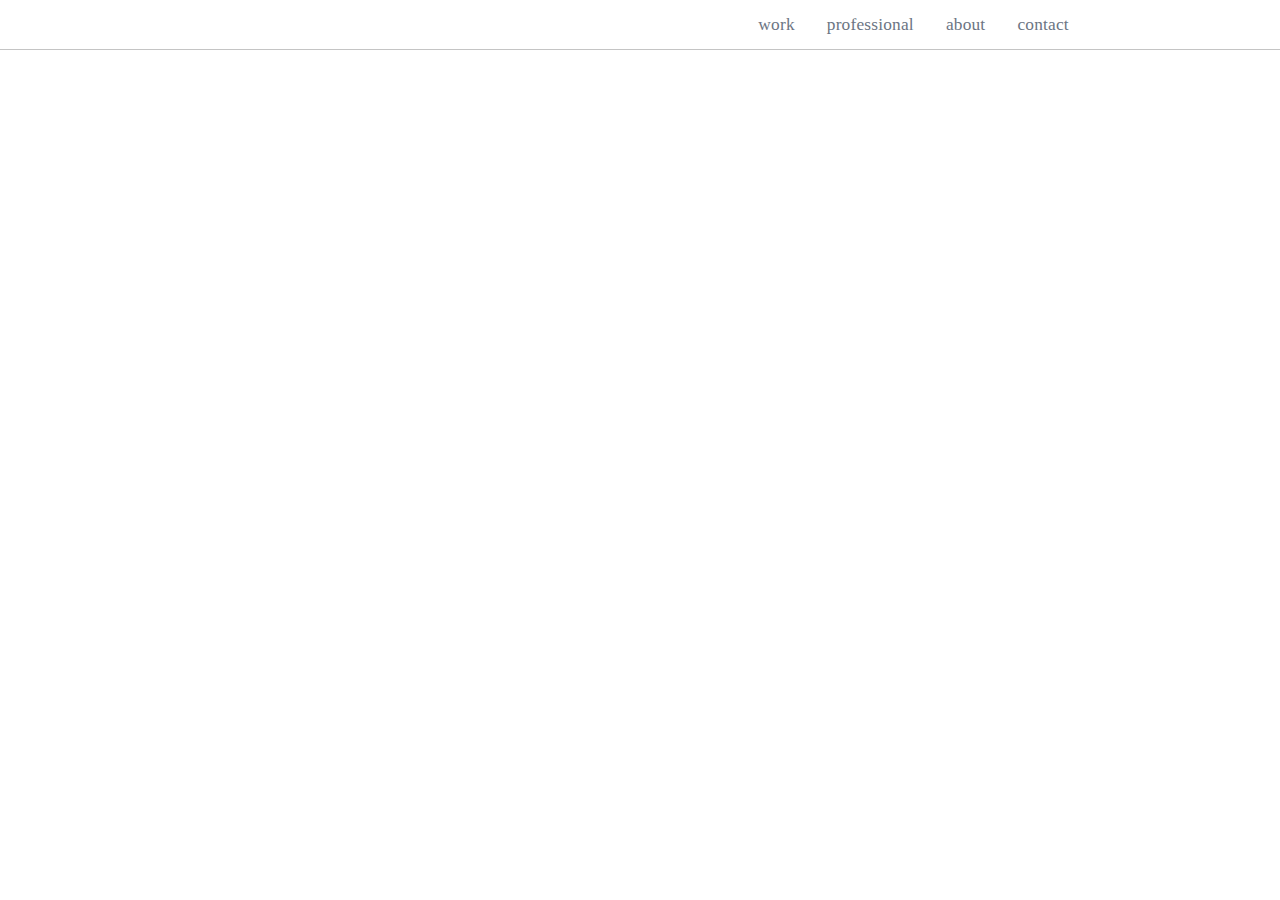
==== public/index.html @ 07b1e278 "SavE" ====
<!DOCTYPE html>
<html lang="en">
<head>

  <!--meta-->
  <meta charset="UTF-8">
  <meta name="viewport" content="width=device-width, initial-scale=1.0">
  <meta http-equiv="X-UA-Compatible" content="ie=edge">

  <!--FAVICON-->

  <!--Style-->
  <link rel="stylesheet" type="text/css" href="../assets/css/reset.css">
  <link rel="stylesheet" type="text/css" href="../assets/css/nav/style.css">
  <link rel="stylesheet" type="text/css" href="../assets/css/nav/media.css">
  <link rel="stylesheet" type="text/css" href="../assets/css/home/style.css">
  <link rel="stylesheet" type="text/css" href="../assets/css/home/media.css">
  <link rel="stylesheet" type="text/css" href="../assets/css/foot/style.css">
  <link rel="stylesheet" type="text/css" href="../assets/css/foot/media.css">

  <!-- Javascript -->
  <script type="text/JavaScript" src="../assets/js/home/javascript.js"></script>

  <!--fonts-->


  <title>Kevin Towner Home</title>

</head>
<body>
  <nav>
    <div class="navigation-section" id="navigation-left">
      <a style="margin-bottom:0;" href= "index.html"><img id="logo" src="assets/images/branding/gundam-logo.svg" alt=""></a>
      <!-- <span class="barcode">KEVIN</span> -->
    </div>
    <div class="navigation-section" id="navigation-right">
      <label for="toggle">☰</label>
      <input type="checkbox" id="toggle">
      <ul id="menu">
        <li><a id="anchor-work" href= "public/work.html">work</a></li>
        <li><a id="anchor-resume" href= "public/resume.html">professional</a></li>
        <li><a id="anchor-about" href = "public/about.html">about</a></li>
        <li><a id="anchor-contact" href= "public/contact.html">contact</a></li>
      </ul>
    </div>
  </nav>
  <footer>
    <div>
      <span class = "copyright">&copy; Kevin Towner 2022</span>
      <ul>
        <li>
          <a target="_blank" href="https://jigsaw.w3.org/css-validator/validator?uri=https://kevin-towner.github.io/website_2022/">
            <img style="border:0;width:54px;height:32px" src="assets/images/misc/validate-css.png" alt="Valid CSS!">
          </a>
        </li>
        <li>
          <a target="_blank" href="https://validator.w3.org/nu/?doc=https://kevin-towner.github.io/website_2022/">
          <img src="assets/images/misc/validate-html.png" alt="Valid HTML 5" style="border:0;width:54px;height:32px">
          </a>
        </li>
      </ul>
    </div>
  </footer>
</body>
</html>
---- assets/css/nav/style.css ----
nav {
  display: flex;
  flex-direction: row;
  justify-content: space-between;
  padding: 16px 0 16px 0;
  background-color: #FFF;
  width: 100%;
  border-bottom: 1px solid #c4c4c4;
  top: 0;
  position: fixed;
  z-index: 1;
  align-items: center;
}
nav #navigation-left {
  align-items: center;
}
nav #navigation-left a #logo {
  height: 42px;
  margin-left: 16.5vw;
}
nav #navigation-right {
  align-items: center;
}
nav #navigation-right label {
  margin: auto;
  text-align: center;
  display: none;
}
nav #navigation-right #toggle {
  display: none;
}
nav #navigation-right #menu {
  display: inline-flex;
  margin: 0;
  margin-right: 16.5vw;
  list-style-type: none;
}
nav #navigation-right #menu a {
  font-size: 13pt;
  color: #6C7583;
  font-weight: 400;
  letter-spacing: 0.2px;
  text-decoration: none;
  transition: 0.5s;
}
nav #navigation-right #menu a:hover {
  color: #0047FF;
}
nav #navigation-right #menu li:nth-child(1) {
  margin-right: 32px;
  justify-content: space-between;
}
nav #navigation-right #menu li:nth-child(2) {
  margin-right: 32px;
}
nav #navigation-right #menu li:nth-child(3) {
  margin-right: 32px;
}
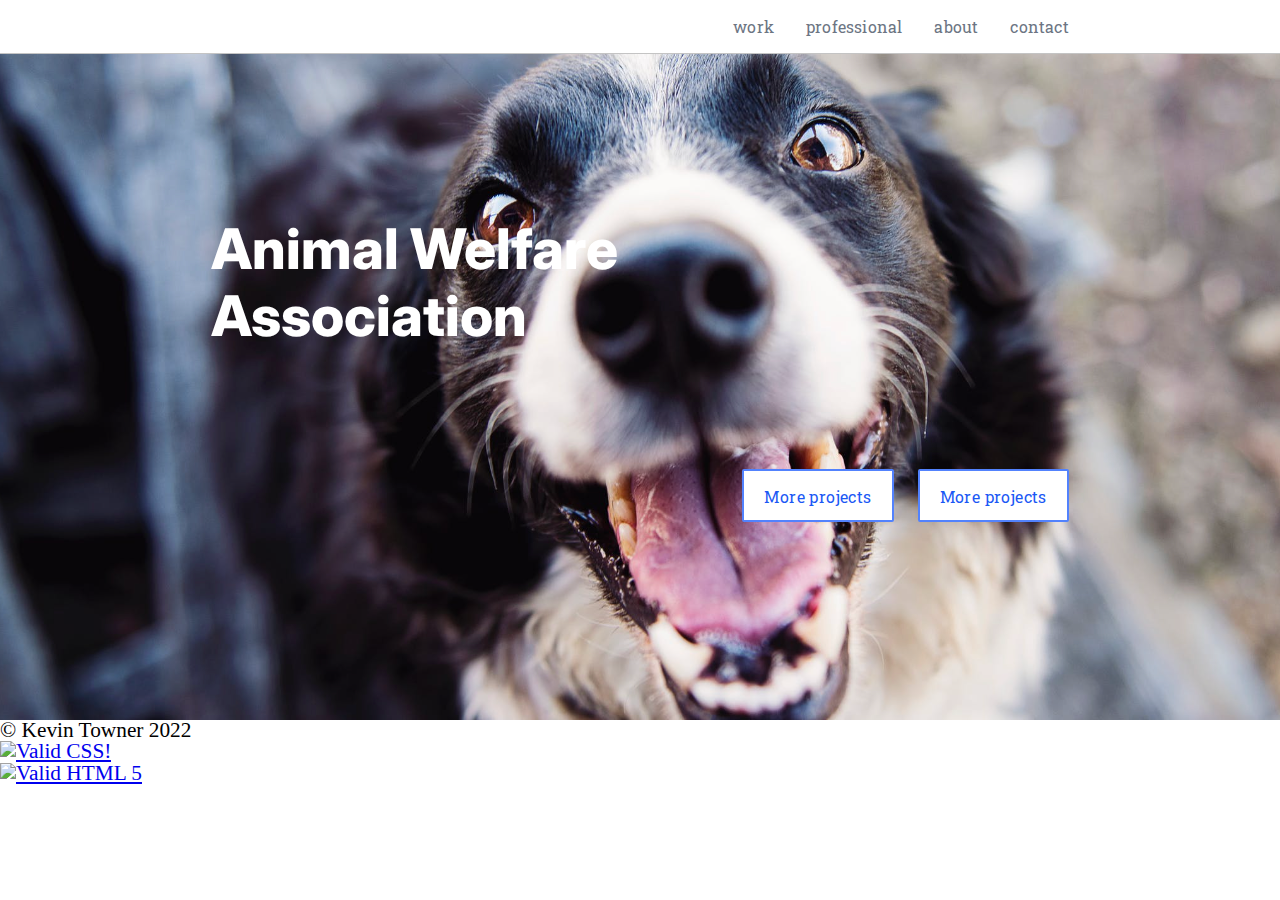
==== commit 534c7e9b: "Save" ====
--- a/public/index.html
+++ b/public/index.html
@@ -22,9 +22,11 @@
   <script type="text/JavaScript" src="../assets/js/home/javascript.js"></script>
 
   <!--fonts-->
+  <link rel="preconnect" href="https://fonts.googleapis.com">
+  <link rel="preconnect" href="https://fonts.gstatic.com" crossorigin>
+  <link href="https://fonts.googleapis.com/css2?family=Inter:wght@400;700;800;900&family=Roboto+Slab:wght@200;300;400;500;600;700&display=swap" rel="stylesheet">
 
-
-  <title>Kevin Towner Home</title>
+  <title>Home</title>
 
 </head>
 <body>
@@ -44,6 +46,33 @@
       </ul>
     </div>
   </nav>
+  <div id="row-banner" class="container-section-100">
+    <div class="container-inner-67">
+      <div class="container-columns-50_50">
+        <div>
+          <h1>Animal Welfare Association</h1>
+        </div>
+        <div>
+          <ul>
+            <li>
+              <form class="button-primary" rel="link to resume" target="_blank" action="public/work.html">
+                <button id="button-1" class="button-CTA">
+                  <span>More projects</span>
+                </button>
+              </form>
+            </li>
+            <li>
+              <form class="button-primary" rel="link to resume" target="_blank" action="public/work.html">
+                <button id="button-1" class="button-CTA">
+                  <span>More projects</span>
+                </button>
+              </form>
+            </li>
+          </ul>
+        </div>
+      </div>
+    </div>
+  </div>
   <footer>
     <div>
       <span class = "copyright">&copy; Kevin Towner 2022</span>
--- a/assets/css/nav/style.css
+++ b/assets/css/nav/style.css
@@ -36,9 +36,10 @@
   list-style-type: none;
 }
 nav #navigation-right #menu a {
-  font-size: 13pt;
+  font-size: 12pt;
   color: #6C7583;
   font-weight: 400;
+  font-family: 'Roboto Slab', serif;
   letter-spacing: 0.2px;
   text-decoration: none;
   transition: 0.5s;
--- a/assets/css/home/style.css
+++ b/assets/css/home/style.css
@@ -0,0 +1,256 @@
+@box-shadow-misc : rgba(0, 0, 0, 0.16) 0px 10px 36px 0px, rgba(0, 0, 0, 0.06) 0px 0px 0-secondary
+
+
+.container-section-100 {
+  margin: 0 auto;
+  background: #FCFCFC;
+  z-index: 0;
+  min-height: 100%;
+}
+.container-inner-67 {
+  display: flex;
+  flex-direction: column;
+  padding: 24vh 0 24vh 0;
+  width: 67%;
+  margin: auto;
+  animation: fadeInAnimation ease 1.3s;
+  animation-iteration-count: 1;
+  animation-fill-mode: forwards;
+}
+.container-columns-67_33 {
+  display: grid;
+  grid-template-columns: 2fr 1fr;
+}
+.container-columns-50_50 {
+  display: grid;
+  grid-template-columns: 1fr 1fr;
+}
+.font-heading_text-h1 {
+  font-family: 'Inter', sans-serif;
+  font-weight: 800;
+  font-size: 42pt;
+  color: #6C7583;
+  margin: 0 0 36px;
+}
+.font-heading_text-h2 {
+  font-family: 'Roboto Slab', serif;
+  font-weight: 400;
+  font-size: 30pt;
+  text-align: left;
+  color: #6C7583;
+  border-bottom: 1px solid #a9a9a9;
+  line-height: 0.1em;
+  margin: 0 0 2em 0;
+}
+.font-heading_text-h2 span {
+  background: #FCFCFC;
+  padding: 0 0.5em 0 0px;
+}
+.font-heading_text-h3 {
+  font-family: 'Roboto Slab', serif;
+  font-weight: 300;
+  font-size: 26pt;
+  margin: 0 0 18px 0;
+  text-align: left;
+  line-height: 140%;
+  color: #6C7583;
+}
+.font-heading_text-h4 {
+  font-family: 'Roboto Slab', serif;
+  font-weight: 400;
+  font-size: 20pt;
+  letter-spacing: 0.3px;
+  margin: 0 0 12px 0;
+  text-align: left;
+  line-height: 140%;
+  color: #6C7583;
+}
+.font-heading_text-h5 {
+  font-family: 'Roboto Slab', serif;
+  font-weight: 400;
+  font-size: 16.5pt;
+  letter-spacing: 0.3px;
+  margin: 0 0 12px 0;
+  text-align: left;
+  line-height: 140%;
+  color: #6C7583;
+}
+.font-body_text-p {
+  font-family: 'Roboto Slab', serif;
+  margin: 0;
+  font-size: 13pt;
+  line-height: 160%;
+  font-weight: 300;
+  color: #25282F;
+  margin: 0 0 16px 0;
+}
+.font-hyperlink_text {
+  font-family: 'Roboto Slab', serif;
+  margin: 0;
+  font-size: 13pt;
+  line-height: 160%;
+  color: #25282F;
+  margin: 0 0 16px 0;
+  text-decoration: none;
+  font-weight: 300;
+  font-size: 12.5pt;
+}
+.font-hyperlink_text:hover {
+  text-decoration: underline;
+  color: #2E69FF;
+}
+.font-hyperlink_in-text {
+  font-family: 'Roboto Slab', serif;
+  margin: 0;
+  font-size: 13pt;
+  line-height: 160%;
+  color: #25282F;
+  margin: 0 0 16px 0;
+  color: #2E69FF;
+  text-decoration: none;
+  font-weight: 300;
+  font-size: 14pt;
+}
+.font-hyperlink_in-text:hover {
+  text-decoration: underline;
+  color: #2E69FF;
+}
+.font-caption {
+  color: #25282F;
+  font-family: 'Roboto Slab', serif;
+  font-size: 11pt;
+  line-height: 140%;
+  font-weight: 300;
+}
+.font-italic {
+  font-style: italic;
+  font-size: 12.5pt;
+}
+.font-bold {
+  font-weight: 400;
+}
+.highlight {
+  font-weight: 400;
+  color: #6C7583;
+}
+.button-primary button {
+  font-family: 'Roboto Slab', serif;
+  margin: 0;
+  font-size: 13pt;
+  line-height: 160%;
+  font-weight: 300;
+  color: #25282F;
+  margin: 0 0 16px 0;
+  color: #1B58F5;
+  background-color: #FFF;
+  border: 2px solid #5282FD;
+  border-radius: 2px;
+  padding: 12px 20px 10px 20px;
+  transition: 0.3s;
+  display: inline-flex;
+  align-items: center;
+}
+.button-primary button span {
+  margin-bottom: 0;
+  font-weight: 400;
+  font-size: 12pt;
+  letter-spacing: 0.4px;
+  margin-left: 0;
+}
+.button-primary button span img {
+  width: 80%;
+  float: right;
+}
+.button-primary button:hover {
+  color: #FFF;
+  background-color: #1B58F5;
+  border: 2px solid #5282FD;
+  cursor: pointer;
+}
+html {
+  background: #FFF;
+}
+body {
+  font-size: 16pt;
+}
+h1 {
+  font-family: 'Inter', sans-serif;
+  font-weight: 800;
+  font-size: 42pt;
+  color: #6C7583;
+  margin: 0 0 36px;
+}
+h2 {
+  font-family: 'Roboto Slab', serif;
+  font-weight: 400;
+  font-size: 30pt;
+  text-align: left;
+  color: #6C7583;
+  border-bottom: 1px solid #a9a9a9;
+  line-height: 0.1em;
+  margin: 0 0 2em 0;
+}
+h2 span {
+  background: #FCFCFC;
+  padding: 0 0.5em 0 0px;
+}
+h3 {
+  font-family: 'Roboto Slab', serif;
+  font-weight: 300;
+  font-size: 26pt;
+  margin: 0 0 18px 0;
+  text-align: left;
+  line-height: 140%;
+  color: #6C7583;
+}
+h4 {
+  font-family: 'Roboto Slab', serif;
+  font-weight: 400;
+  font-size: 20pt;
+  letter-spacing: 0.3px;
+  margin: 0 0 12px 0;
+  text-align: left;
+  line-height: 140%;
+  color: #6C7583;
+}
+h5 {
+  font-family: 'Roboto Slab', serif;
+  font-weight: 400;
+  font-size: 16.5pt;
+  letter-spacing: 0.3px;
+  margin: 0 0 12px 0;
+  text-align: left;
+  line-height: 140%;
+  color: #6C7583;
+}
+p {
+  font-family: 'Roboto Slab', serif;
+  margin: 0;
+  font-size: 13pt;
+  line-height: 160%;
+  font-weight: 300;
+  color: #25282F;
+  margin: 0 0 16px 0;
+}
+#row-banner {
+  background-image: url("../../images/backgrounds/happy-dog.png");
+  height: 80vh;
+}
+#row-banner h1 {
+  color: #FFF;
+  line-height: 120%;
+}
+#row-banner .button-primary {
+  float: right;
+  margin-top: 167%;
+}
+#row-banner ul {
+  float: right;
+  display: inline-flex;
+}
+#row-banner ul li span {
+  width: 100%;
+}
+#row-banner ul li:nth-child(1) {
+  margin-right: 24px;
+}
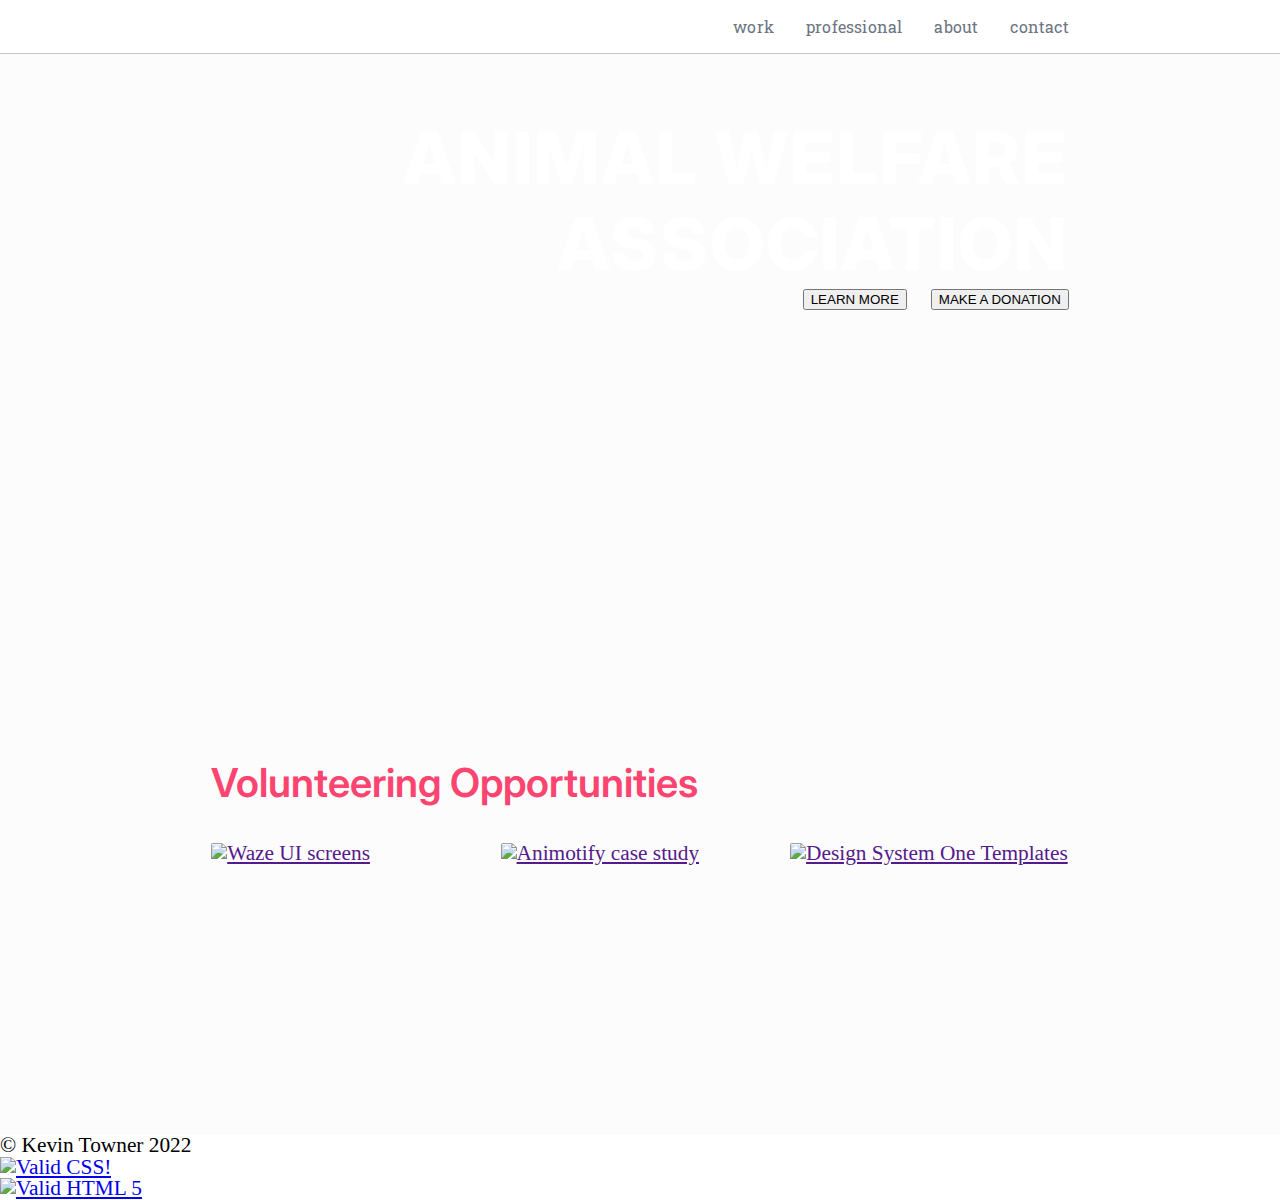
==== commit 52bc497d: "Save" ====
--- a/public/index.html
+++ b/public/index.html
@@ -32,7 +32,7 @@
 <body>
   <nav>
     <div class="navigation-section" id="navigation-left">
-      <a style="margin-bottom:0;" href= "index.html"><img id="logo" src="assets/images/branding/gundam-logo.svg" alt=""></a>
+      <a style="margin-bottom:0;" href= "index.html"><img id="logo" src="../assets/images/branding/gundam-logo.svg" alt=""></a>
       <!-- <span class="barcode">KEVIN</span> -->
     </div>
     <div class="navigation-section" id="navigation-right">
@@ -48,27 +48,52 @@
   </nav>
   <div id="row-banner" class="container-section-100">
     <div class="container-inner-67">
-      <div class="container-columns-50_50">
+      <div class="container-columns-100">
         <div>
-          <h1>Animal Welfare Association</h1>
+          <h1>ANIMAL WELFARE ASSOCIATION</h1>
+        </div>
+        <ul>
+          <li>
+            <form rel="link to resume" target="_blank" action="public/work.html">
+              <button id="button-1">
+                <span>LEARN MORE</span>
+              </button>
+            </form>
+          </li>
+          <li>
+            <form rel="link to resume" target="_blank" action="public/work.html">
+              <button id="button-2">
+                <span>MAKE A DONATION</span>
+              </button>
+            </form>
+          </li>
+        </ul>
+      </div>
+    </div>
+  </div>
+  <div id="row-discover" class="container-section-100">
+    <div class="container-inner-67">
+      <h2>Volunteering Opportunities</h2>
+      <div class="container-columns-33_33_33">
+        <div>
+          <a target="_blank" href="">
+            <h4>Medical &amp; Sickness Prevention</h4>
+            <img src="../assets/images/tiles/discover-1.png" alt="Waze UI screens">
+          </a>
         </div>
         <div>
-          <ul>
-            <li>
-              <form class="button-primary" rel="link to resume" target="_blank" action="public/work.html">
-                <button id="button-1" class="button-CTA">
-                  <span>More projects</span>
-                </button>
-              </form>
-            </li>
-            <li>
-              <form class="button-primary" rel="link to resume" target="_blank" action="public/work.html">
-                <button id="button-1" class="button-CTA">
-                  <span>More projects</span>
-                </button>
-              </form>
-            </li>
-          </ul>
+          <a target="_blank" href="">
+            <h4>Grooming Services</h4>
+            <img id="img-br-tl" src="../assets/images/tiles/discover-2.png" alt="Animotify case study">
+          </a>
+          <span class="font-caption">Animotify case study</span>
+        </div>
+        <div>
+          <a target="_blank" href="">
+            <h4>Training and Socialization</h4>
+            <img id="img-br-tr" src="../assets/images/tiles/discover-3.png" alt="Design System One Templates">
+          </a>
+          <span class="font-caption">One UI case study</span>
         </div>
       </div>
     </div>
--- a/assets/css/home/style.css
+++ b/assets/css/home/style.css
@@ -1,6 +1,3 @@
-@box-shadow-misc : rgba(0, 0, 0, 0.16) 0px 10px 36px 0px, rgba(0, 0, 0, 0.06) 0px 0px 0-secondary
-
-
 .container-section-100 {
   margin: 0 auto;
   background: #FCFCFC;
@@ -10,7 +7,7 @@
 .container-inner-67 {
   display: flex;
   flex-direction: column;
-  padding: 24vh 0 24vh 0;
+  padding: 2em 0 2em 0;
   width: 67%;
   margin: auto;
   animation: fadeInAnimation ease 1.3s;
@@ -25,26 +22,27 @@
   display: grid;
   grid-template-columns: 1fr 1fr;
 }
+.container-columns-33_33_33 {
+  display: grid;
+  grid-template-columns: 1fr 1fr 1fr;
+}
+.container-columns-100 {
+  display: block;
+}
 .font-heading_text-h1 {
   font-family: 'Inter', sans-serif;
   font-weight: 800;
-  font-size: 42pt;
-  color: #6C7583;
-  margin: 0 0 36px;
+  font-size: 54pt;
+  color: #6C7583;
+  margin: 1em 0 0 36px;
 }
 .font-heading_text-h2 {
-  font-family: 'Roboto Slab', serif;
-  font-weight: 400;
+  font-family: 'Inter', sans-serif;
+  font-weight: 600;
   font-size: 30pt;
   text-align: left;
   color: #6C7583;
-  border-bottom: 1px solid #a9a9a9;
-  line-height: 0.1em;
-  margin: 0 0 2em 0;
-}
-.font-heading_text-h2 span {
-  background: #FCFCFC;
-  padding: 0 0.5em 0 0px;
+  margin: 0 0 1em 0;
 }
 .font-heading_text-h3 {
   font-family: 'Roboto Slab', serif;
@@ -56,8 +54,8 @@
   color: #6C7583;
 }
 .font-heading_text-h4 {
-  font-family: 'Roboto Slab', serif;
-  font-weight: 400;
+  font-family: 'Inter', sans-serif;
+  font-weight: 600;
   font-size: 20pt;
   letter-spacing: 0.3px;
   margin: 0 0 12px 0;
@@ -141,9 +139,9 @@
   font-weight: 300;
   color: #25282F;
   margin: 0 0 16px 0;
-  color: #1B58F5;
+  color: #FB4570;
   background-color: #FFF;
-  border: 2px solid #5282FD;
+  border: 2px solid #FF647F;
   border-radius: 2px;
   padding: 12px 20px 10px 20px;
   transition: 0.3s;
@@ -163,8 +161,8 @@
 }
 .button-primary button:hover {
   color: #FFF;
-  background-color: #1B58F5;
-  border: 2px solid #5282FD;
+  background-color: #FB4570;
+  border: 2px solid #FF647F;
   cursor: pointer;
 }
 html {
@@ -176,23 +174,18 @@
 h1 {
   font-family: 'Inter', sans-serif;
   font-weight: 800;
-  font-size: 42pt;
-  color: #6C7583;
-  margin: 0 0 36px;
+  font-size: 54pt;
+  color: #6C7583;
+  margin: 1em 0 0 36px;
+  letter-spacing: 2px;
 }
 h2 {
-  font-family: 'Roboto Slab', serif;
-  font-weight: 400;
+  font-family: 'Inter', sans-serif;
+  font-weight: 600;
   font-size: 30pt;
   text-align: left;
   color: #6C7583;
-  border-bottom: 1px solid #a9a9a9;
-  line-height: 0.1em;
-  margin: 0 0 2em 0;
-}
-h2 span {
-  background: #FCFCFC;
-  padding: 0 0.5em 0 0px;
+  margin: 0 0 1em 0;
 }
 h3 {
   font-family: 'Roboto Slab', serif;
@@ -204,8 +197,8 @@
   color: #6C7583;
 }
 h4 {
-  font-family: 'Roboto Slab', serif;
-  font-weight: 400;
+  font-family: 'Inter', sans-serif;
+  font-weight: 600;
   font-size: 20pt;
   letter-spacing: 0.3px;
   margin: 0 0 12px 0;
@@ -233,12 +226,14 @@
   margin: 0 0 16px 0;
 }
 #row-banner {
-  background-image: url("../../images/backgrounds/happy-dog.png");
+  background-image: url("../../images/backgrounds/banner-home.png");
+  background-size: cover;
   height: 80vh;
 }
 #row-banner h1 {
   color: #FFF;
   line-height: 120%;
+  text-align: right;
 }
 #row-banner .button-primary {
   float: right;
@@ -254,3 +249,49 @@
 #row-banner ul li:nth-child(1) {
   margin-right: 24px;
 }
+#row-discover h2 {
+  color: #FB4570;
+}
+#row-discover .container-columns-33_33_33 {
+  grid-gap: 0.5em;
+}
+#row-discover .container-columns-33_33_33 div a {
+  position: relative;
+  display: inline-block;
+  vertical-align: middle;
+  margin: 0;
+}
+#row-discover .container-columns-33_33_33 div a img {
+  max-width: 100%;
+  min-width: 100%;
+  min-height: 250px;
+  border-radius: 2px;
+}
+#row-discover .container-columns-33_33_33 div a h4 {
+  line-height: initial;
+  text-align: center;
+  top: 0;
+  left: 0;
+  right: 0;
+  bottom: 0;
+  margin: auto;
+  position: absolute;
+  background: #FB4570;
+  color: #fff;
+  opacity: 0;
+  transition: 0.3s;
+  margin-block-end: 0;
+  padding: 20% 1em 0 1em;
+}
+#row-discover .container-columns-33_33_33 div a h4 span {
+  font-weight: 300;
+  font-size: 14pt;
+  width: 90%;
+  padding-top: 0;
+}
+#row-discover .container-columns-33_33_33 div a h4:hover {
+  opacity: 0.8;
+}
+#row-discover .container-columns-33_33_33 div .font-caption {
+  display: none;
+}
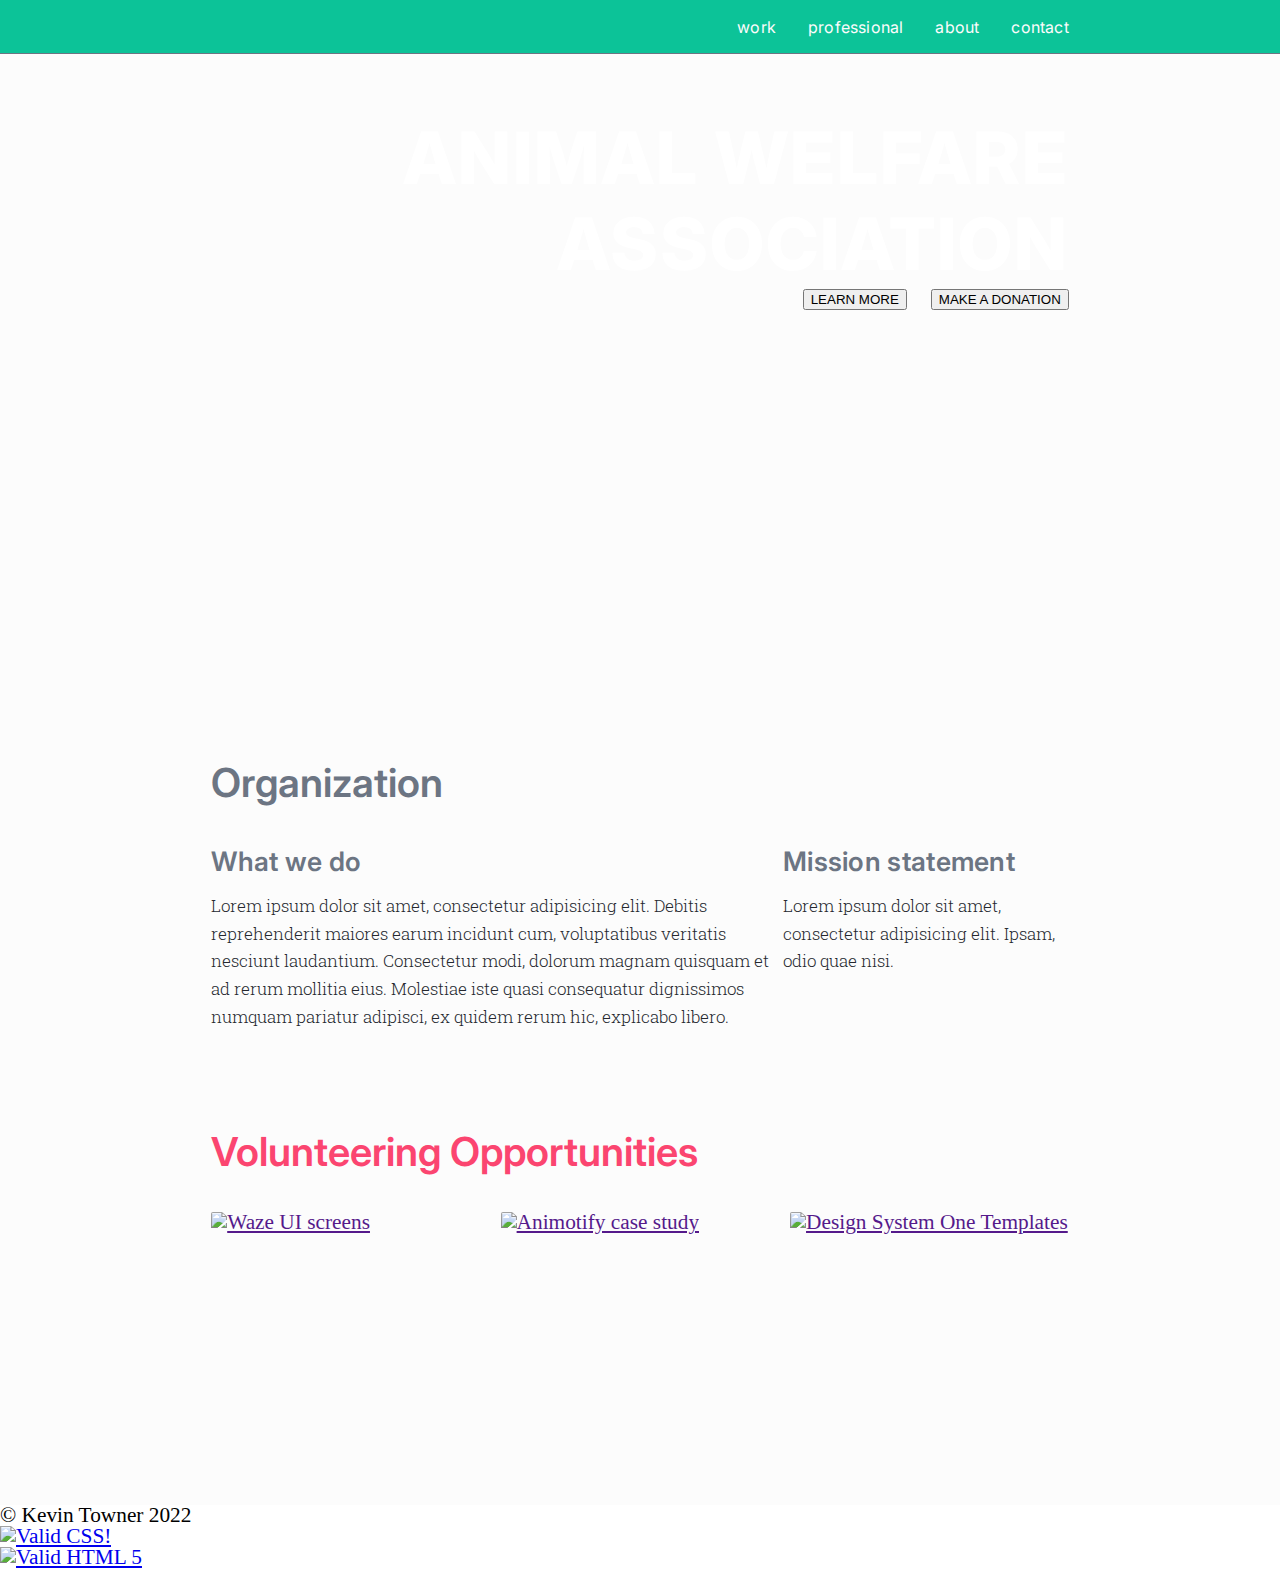
==== commit dc496938: "Save" ====
--- a/public/index.html
+++ b/public/index.html
@@ -71,6 +71,21 @@
       </div>
     </div>
   </div>
+  <div id="row-mission" class="container-section-100">
+    <div class="container-inner-67">
+      <h2>Organization</h2>
+      <div class="container-columns-67_33">
+        <div>
+          <h4>What we do</h4>
+          <p>Lorem ipsum dolor sit amet, consectetur adipisicing elit. Debitis reprehenderit maiores earum incidunt cum, voluptatibus veritatis nesciunt laudantium. Consectetur modi, dolorum magnam quisquam et ad rerum mollitia eius. Molestiae iste quasi consequatur dignissimos numquam pariatur adipisci, ex quidem rerum hic, explicabo libero.</p>
+        </div>
+        <div>
+          <h4>Mission statement</h4>
+          <p>Lorem ipsum dolor sit amet, consectetur adipisicing elit. Ipsam, odio quae nisi.</p>
+        </div>
+      </div>
+    </div>
+  </div>
   <div id="row-discover" class="container-section-100">
     <div class="container-inner-67">
       <h2>Volunteering Opportunities</h2>
--- a/assets/css/nav/style.css
+++ b/assets/css/nav/style.css
@@ -3,9 +3,9 @@
   flex-direction: row;
   justify-content: space-between;
   padding: 16px 0 16px 0;
-  background-color: #FFF;
+  background-color: #0CC398;
   width: 100%;
-  border-bottom: 1px solid #c4c4c4;
+  border-bottom: 1px solid #6C7583;
   top: 0;
   position: fixed;
   z-index: 1;
@@ -37,15 +37,15 @@
 }
 nav #navigation-right #menu a {
   font-size: 12pt;
-  color: #6C7583;
+  color: #FCFCFC;
   font-weight: 400;
-  font-family: 'Roboto Slab', serif;
+  font-family: 'Inter', sans-serif;
   letter-spacing: 0.2px;
   text-decoration: none;
   transition: 0.5s;
 }
 nav #navigation-right #menu a:hover {
-  color: #0047FF;
+  color: #FFE39A;
 }
 nav #navigation-right #menu li:nth-child(1) {
   margin-right: 32px;
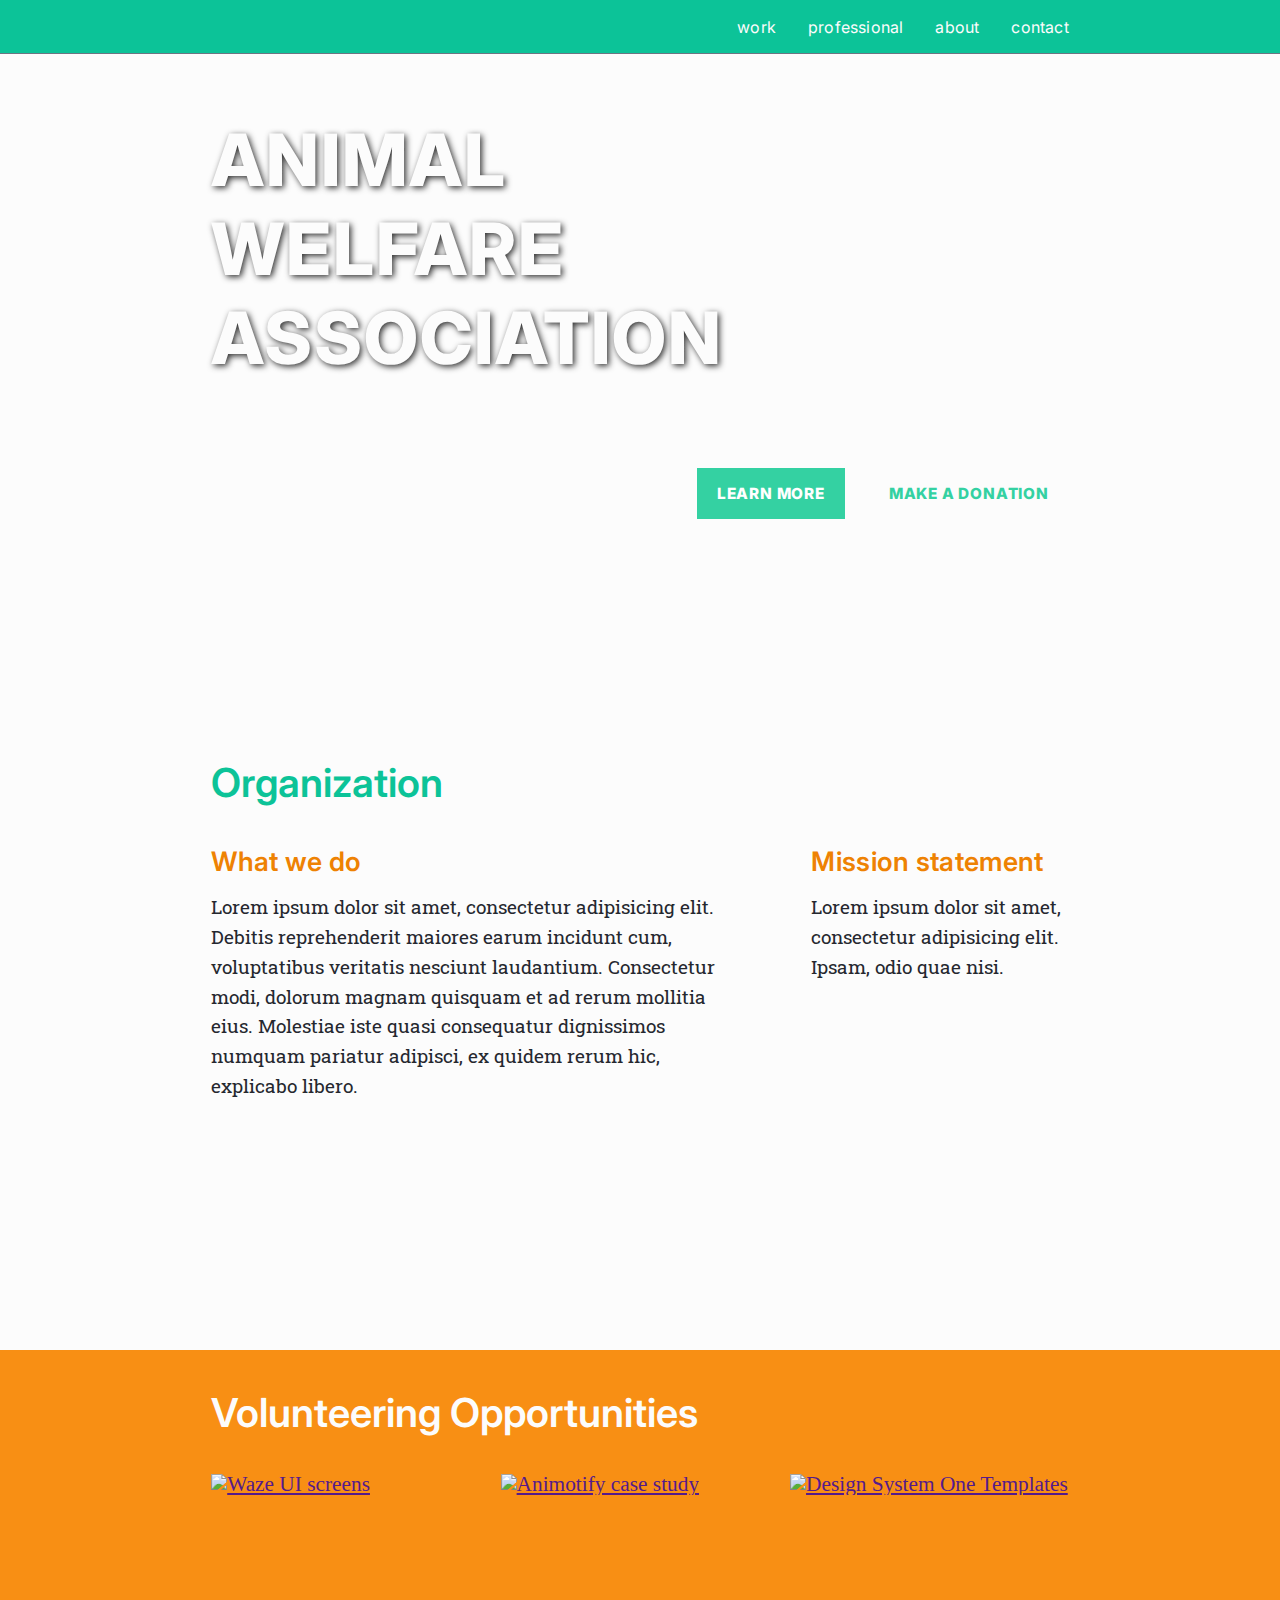
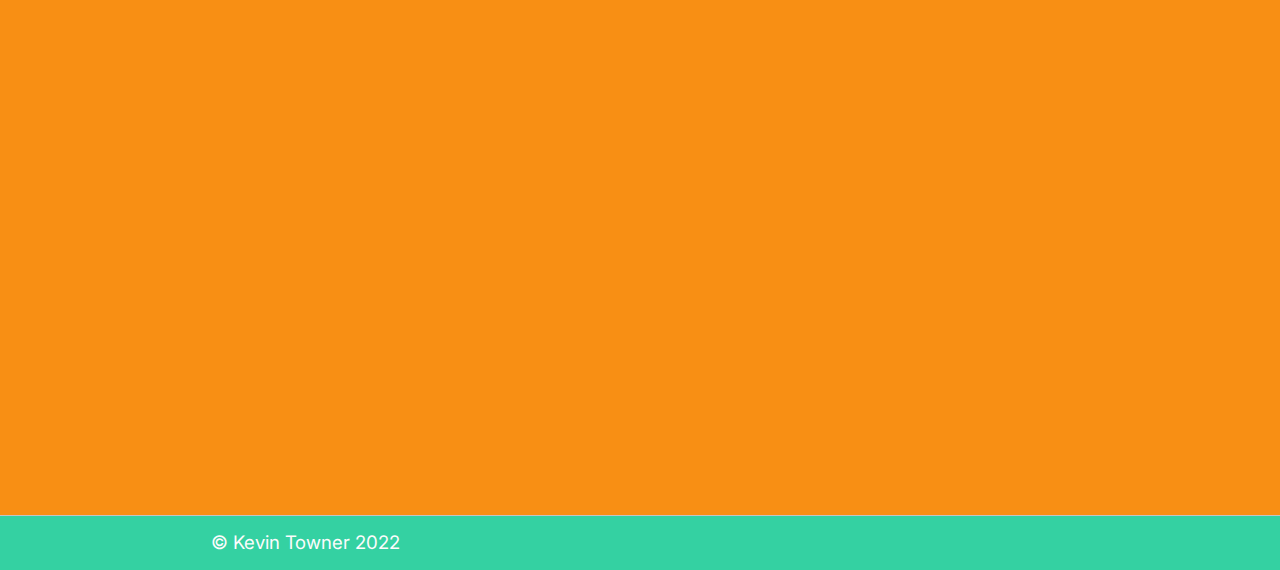
==== commit 13ab027a: "Save" ====
--- a/public/index.html
+++ b/public/index.html
@@ -15,8 +15,8 @@
   <link rel="stylesheet" type="text/css" href="../assets/css/nav/media.css">
   <link rel="stylesheet" type="text/css" href="../assets/css/home/style.css">
   <link rel="stylesheet" type="text/css" href="../assets/css/home/media.css">
-  <link rel="stylesheet" type="text/css" href="../assets/css/foot/style.css">
-  <link rel="stylesheet" type="text/css" href="../assets/css/foot/media.css">
+  <link rel="stylesheet" type="text/css" href="../assets/css/footer/style.css">
+  <link rel="stylesheet" type="text/css" href="../assets/css/footer/media.css">
 
   <!-- Javascript -->
   <script type="text/JavaScript" src="../assets/js/home/javascript.js"></script>
@@ -116,7 +116,7 @@
   <footer>
     <div>
       <span class = "copyright">&copy; Kevin Towner 2022</span>
-      <ul>
+      <!-- <ul>
         <li>
           <a target="_blank" href="https://jigsaw.w3.org/css-validator/validator?uri=https://kevin-towner.github.io/website_2022/">
             <img style="border:0;width:54px;height:32px" src="assets/images/misc/validate-css.png" alt="Valid CSS!">
@@ -127,7 +127,7 @@
           <img src="assets/images/misc/validate-html.png" alt="Valid HTML 5" style="border:0;width:54px;height:32px">
           </a>
         </li>
-      </ul>
+      </ul> -->
     </div>
   </footer>
 </body>
--- a/assets/css/home/style.css
+++ b/assets/css/home/style.css
@@ -34,7 +34,7 @@
   font-weight: 800;
   font-size: 54pt;
   color: #6C7583;
-  margin: 1em 0 0 36px;
+  margin: 1em 0 0 0;
 }
 .font-heading_text-h2 {
   font-family: 'Inter', sans-serif;
@@ -76,17 +76,18 @@
 .font-body_text-p {
   font-family: 'Roboto Slab', serif;
   margin: 0;
-  font-size: 13pt;
+  font-size: 14pt;
   line-height: 160%;
-  font-weight: 300;
+  font-weight: 400;
   color: #25282F;
   margin: 0 0 16px 0;
 }
 .font-hyperlink_text {
   font-family: 'Roboto Slab', serif;
   margin: 0;
-  font-size: 13pt;
+  font-size: 14pt;
   line-height: 160%;
+  font-weight: 400;
   color: #25282F;
   margin: 0 0 16px 0;
   text-decoration: none;
@@ -100,8 +101,8 @@
 .font-hyperlink_in-text {
   font-family: 'Roboto Slab', serif;
   margin: 0;
-  font-size: 13pt;
   line-height: 160%;
+  font-weight: 400;
   color: #25282F;
   margin: 0 0 16px 0;
   color: #2E69FF;
@@ -131,38 +132,30 @@
   font-weight: 400;
   color: #6C7583;
 }
-.button-primary button {
-  font-family: 'Roboto Slab', serif;
-  margin: 0;
-  font-size: 13pt;
-  line-height: 160%;
-  font-weight: 300;
-  color: #25282F;
-  margin: 0 0 16px 0;
-  color: #FB4570;
-  background-color: #FFF;
-  border: 2px solid #FF647F;
-  border-radius: 2px;
-  padding: 12px 20px 10px 20px;
+form button {
+  font-family: 'Inter', sans-serif;
+  color: #FFF;
+  background-color: #34D1A2;
+  border: none;
+  padding: 16px 20px 16px 20px;
   transition: 0.3s;
   display: inline-flex;
   align-items: center;
 }
-.button-primary button span {
+form button span {
   margin-bottom: 0;
-  font-weight: 400;
-  font-size: 12pt;
-  letter-spacing: 0.4px;
+  font-weight: 800;
+  font-size: 11.5pt;
+  letter-spacing: 0.8px;
   margin-left: 0;
 }
-.button-primary button span img {
+form button span img {
   width: 80%;
   float: right;
 }
-.button-primary button:hover {
+form button:hover {
   color: #FFF;
-  background-color: #FB4570;
-  border: 2px solid #FF647F;
+  background-color: #0CC398;
   cursor: pointer;
 }
 html {
@@ -176,7 +169,7 @@
   font-weight: 800;
   font-size: 54pt;
   color: #6C7583;
-  margin: 1em 0 0 36px;
+  margin: 1em 0 0 0;
   letter-spacing: 2px;
 }
 h2 {
@@ -219,38 +212,64 @@
 p {
   font-family: 'Roboto Slab', serif;
   margin: 0;
-  font-size: 13pt;
+  font-size: 14pt;
   line-height: 160%;
-  font-weight: 300;
+  font-weight: 400;
   color: #25282F;
   margin: 0 0 16px 0;
 }
 #row-banner {
   background-image: url("../../images/backgrounds/banner-home.png");
   background-size: cover;
-  height: 80vh;
+  min-height: 80vh;
+  max-height: 90vh;
 }
 #row-banner h1 {
-  color: #FFF;
-  line-height: 120%;
-  text-align: right;
-}
-#row-banner .button-primary {
-  float: right;
-  margin-top: 167%;
+  color: #FCFCFC;
+  line-height: 124%;
+  width: 67%;
+  text-shadow: 2px 2px 6px #313131;
 }
 #row-banner ul {
   float: right;
   display: inline-flex;
+  margin-top: 4em;
 }
 #row-banner ul li span {
   width: 100%;
 }
-#row-banner ul li:nth-child(1) {
-  margin-right: 24px;
+#row-banner ul li:nth-child(2) {
+  margin-left: 24px;
+}
+#row-banner ul li:nth-child(2) form button {
+  color: #34D1A2;
+  background-color: #FCFCFC;
+}
+#row-banner ul li:nth-child(2) form button:hover {
+  color: #FFF;
+  background-color: #0CC398;
+  cursor: pointer;
+}
+#row-mission {
+  background-image: url("../../images/backgrounds/background-pattern-1.png");
+  background-repeat: repeat;
+  min-height: 70vh;
+}
+#row-mission h2 {
+  color: #0CC398;
+}
+#row-mission h4 {
+  color: #EE8203;
+}
+#row-mission .container-columns-67_33 {
+  grid-gap: 4em;
+}
+#row-discover {
+  background-color: #F88F14;
+  min-height: 85vh;
 }
 #row-discover h2 {
-  color: #FB4570;
+  color: #FCFCFC;
 }
 #row-discover .container-columns-33_33_33 {
   grid-gap: 0.5em;
@@ -264,11 +283,8 @@
 #row-discover .container-columns-33_33_33 div a img {
   max-width: 100%;
   min-width: 100%;
-  min-height: 250px;
-  border-radius: 2px;
 }
 #row-discover .container-columns-33_33_33 div a h4 {
-  line-height: initial;
   text-align: center;
   top: 0;
   left: 0;
@@ -276,21 +292,15 @@
   bottom: 0;
   margin: auto;
   position: absolute;
-  background: #FB4570;
+  background: #0CC398;
   color: #fff;
   opacity: 0;
   transition: 0.3s;
   margin-block-end: 0;
   padding: 20% 1em 0 1em;
 }
-#row-discover .container-columns-33_33_33 div a h4 span {
-  font-weight: 300;
-  font-size: 14pt;
-  width: 90%;
-  padding-top: 0;
-}
 #row-discover .container-columns-33_33_33 div a h4:hover {
-  opacity: 0.8;
+  opacity: 0.92;
 }
 #row-discover .container-columns-33_33_33 div .font-caption {
   display: none;
--- a/assets/css/footer/style.css
+++ b/assets/css/footer/style.css
@@ -0,0 +1,45 @@
+.font-body_text-p {
+  font-family: 'Inter', sans-serif;
+  margin: 0;
+  font-size: 14pt;
+  line-height: 160%;
+  font-weight: 400;
+  color: #25282F;
+}
+footer {
+  width: 100%;
+  background-color: #34D1A2;
+  z-index: 1;
+  text-align: right;
+  border-top: 1px solid #c4c4c4;
+  font-family: 'Inter', sans-serif;
+  margin: 0;
+  font-size: 14pt;
+  line-height: 160%;
+  font-weight: 400;
+  color: #25282F;
+  color: #FCFCFC;
+}
+footer div {
+  display: flex;
+  flex-direction: row;
+  justify-content: space-between;
+  align-items: center;
+  width: 67%;
+  padding: 12px 0 12px 0;
+  margin: auto;
+}
+footer div ul {
+  margin: 0;
+  display: inline-flex;
+}
+footer div ul li a .footer-icon {
+  margin-top: 2px;
+  height: 24px;
+}
+footer div ul li a #footer-icon_instagram {
+  padding-left: 24px;
+}
+footer div ul li:nth-child(1) {
+  margin-right: 32px;
+}
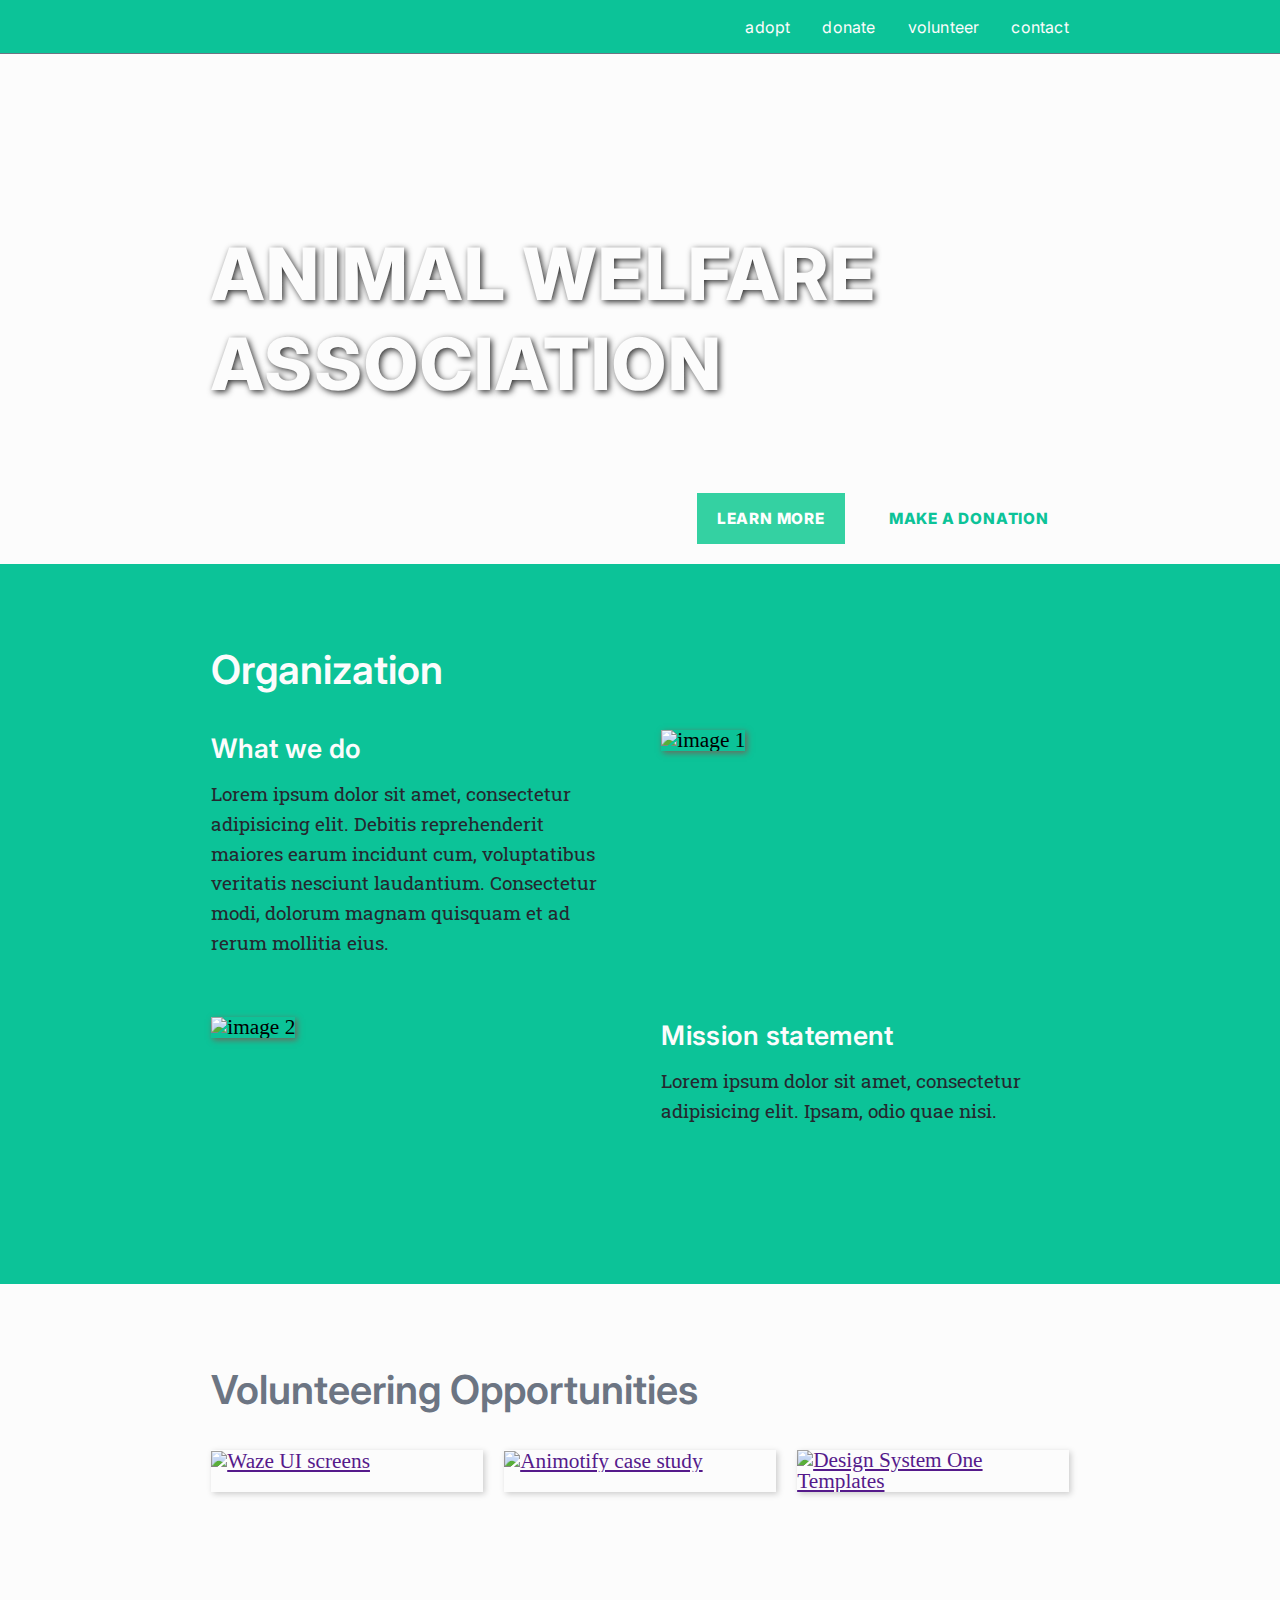
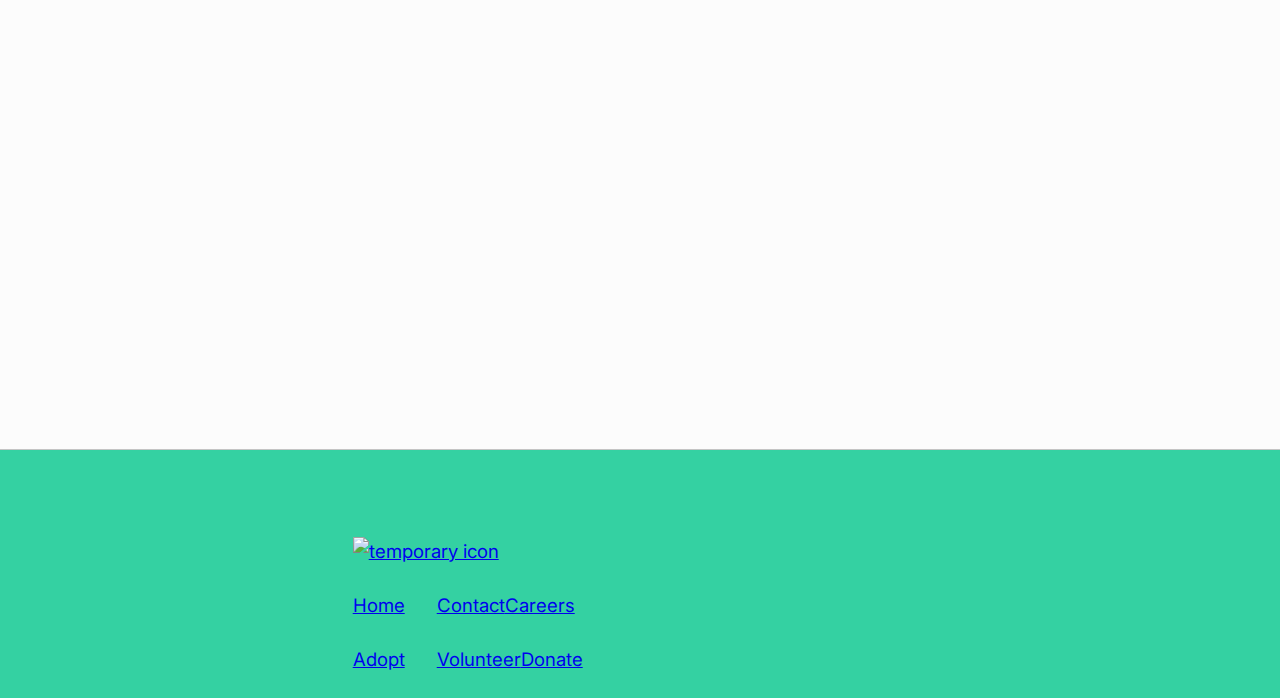
==== commit f65047c8: "Save" ====
--- a/public/index.html
+++ b/public/index.html
@@ -39,9 +39,9 @@
       <label for="toggle">☰</label>
       <input type="checkbox" id="toggle">
       <ul id="menu">
-        <li><a id="anchor-work" href= "public/work.html">work</a></li>
-        <li><a id="anchor-resume" href= "public/resume.html">professional</a></li>
-        <li><a id="anchor-about" href = "public/about.html">about</a></li>
+        <li><a id="anchor-work" href= "public/work.html">adopt</a></li>
+        <li><a id="anchor-resume" href= "public/resume.html">donate</a></li>
+        <li><a id="anchor-about" href = "public/about.html">volunteer</a></li>
         <li><a id="anchor-contact" href= "public/contact.html">contact</a></li>
       </ul>
     </div>
@@ -74,10 +74,20 @@
   <div id="row-mission" class="container-section-100">
     <div class="container-inner-67">
       <h2>Organization</h2>
-      <div class="container-columns-67_33">
+      <div class="container-columns-50_50">
         <div>
           <h4>What we do</h4>
-          <p>Lorem ipsum dolor sit amet, consectetur adipisicing elit. Debitis reprehenderit maiores earum incidunt cum, voluptatibus veritatis nesciunt laudantium. Consectetur modi, dolorum magnam quisquam et ad rerum mollitia eius. Molestiae iste quasi consequatur dignissimos numquam pariatur adipisci, ex quidem rerum hic, explicabo libero.</p>
+          <p>Lorem ipsum dolor sit amet, consectetur adipisicing elit. Debitis reprehenderit maiores earum incidunt cum, voluptatibus veritatis nesciunt laudantium. Consectetur modi, dolorum magnam quisquam et ad rerum mollitia eius.</p>
+        </div>
+        <div>
+          <img src="../assets/images/tiles/cat-eyes.png" alt="image 1">
+        </div>
+      </div>
+      <br>
+      <br>
+      <div class="container-columns-50_50">
+        <div>
+          <img src="../assets/images/tiles/black-pug.png" alt="image 2">
         </div>
         <div>
           <h4>Mission statement</h4>
@@ -114,20 +124,30 @@
     </div>
   </div>
   <footer>
-    <div>
-      <span class = "copyright">&copy; Kevin Towner 2022</span>
-      <!-- <ul>
-        <li>
-          <a target="_blank" href="https://jigsaw.w3.org/css-validator/validator?uri=https://kevin-towner.github.io/website_2022/">
-            <img style="border:0;width:54px;height:32px" src="assets/images/misc/validate-css.png" alt="Valid CSS!">
-          </a>
-        </li>
-        <li>
-          <a target="_blank" href="https://validator.w3.org/nu/?doc=https://kevin-towner.github.io/website_2022/">
-          <img src="assets/images/misc/validate-html.png" alt="Valid HTML 5" style="border:0;width:54px;height:32px">
-          </a>
-        </li>
-      </ul> -->
+    <div class="container-inner-67">
+      <div>
+        <ul>
+          <li>
+            <a href="#">
+              <img src="../assets/images/icons/RX-78-2_red.png" alt="temporary icon">
+            </a>
+          </li>
+        </ul>
+      </div>
+      <div>
+        <ul>
+          <li><a href="#">Home</a></li>
+          <li><a href="#">Contact</a></li>
+          <li><a href="#">Careers</a></li>
+        </ul>
+      </div>
+      <div>
+        <ul>
+          <li><a href="#">Adopt</a></li>
+          <li><a href="#">Volunteer</a></li>
+          <li><a href="#">Donate</a></li>
+        </ul>
+      </div>
     </div>
   </footer>
 </body>
--- a/assets/css/home/style.css
+++ b/assets/css/home/style.css
@@ -1,3 +1,11 @@
+@keyframes fadeInAnimation {
+  0% {
+    opacity: 0;
+  }
+  100% {
+    opacity: 1;
+  }
+}
 .container-section-100 {
   margin: 0 auto;
   background: #FCFCFC;
@@ -7,17 +15,21 @@
 .container-inner-67 {
   display: flex;
   flex-direction: column;
-  padding: 2em 0 2em 0;
   width: 67%;
   margin: auto;
   animation: fadeInAnimation ease 1.3s;
   animation-iteration-count: 1;
   animation-fill-mode: forwards;
+  padding-top: 4em;
 }
 .container-columns-67_33 {
   display: grid;
   grid-template-columns: 2fr 1fr;
 }
+.container-columns-33_67 {
+  display: grid;
+  grid-template-columns: 2fr 1fr;
+}
 .container-columns-50_50 {
   display: grid;
   grid-template-columns: 1fr 1fr;
@@ -34,7 +46,6 @@
   font-weight: 800;
   font-size: 54pt;
   color: #6C7583;
-  margin: 1em 0 0 0;
 }
 .font-heading_text-h2 {
   font-family: 'Inter', sans-serif;
@@ -169,7 +180,6 @@
   font-weight: 800;
   font-size: 54pt;
   color: #6C7583;
-  margin: 1em 0 0 0;
   letter-spacing: 2px;
 }
 h2 {
@@ -221,64 +231,74 @@
 #row-banner {
   background-image: url("../../images/backgrounds/banner-home.png");
   background-size: cover;
-  min-height: 80vh;
-  max-height: 90vh;
-}
-#row-banner h1 {
+}
+#row-banner .container-inner-67 {
+  padding-bottom: 0 !important;
+}
+#row-banner .container-inner-67 h1 {
   color: #FCFCFC;
   line-height: 124%;
-  width: 67%;
   text-shadow: 2px 2px 6px #313131;
-}
-#row-banner ul {
+  margin-top: 2em;
+}
+#row-banner .container-inner-67 ul {
   float: right;
   display: inline-flex;
-  margin-top: 4em;
-}
-#row-banner ul li span {
+  margin: 4em 0 20px 0;
+}
+#row-banner .container-inner-67 ul li span {
   width: 100%;
 }
-#row-banner ul li:nth-child(2) {
+#row-banner .container-inner-67 ul li:nth-child(2) {
   margin-left: 24px;
 }
-#row-banner ul li:nth-child(2) form button {
-  color: #34D1A2;
+#row-banner .container-inner-67 ul li:nth-child(2) form button {
+  color: #0CC398;
   background-color: #FCFCFC;
 }
-#row-banner ul li:nth-child(2) form button:hover {
+#row-banner .container-inner-67 ul li:nth-child(2) form button:hover {
   color: #FFF;
   background-color: #0CC398;
   cursor: pointer;
 }
 #row-mission {
-  background-image: url("../../images/backgrounds/background-pattern-1.png");
-  background-repeat: repeat;
-  min-height: 70vh;
+  background-color: #0CC398;
+  min-height: 80vh;
 }
 #row-mission h2 {
-  color: #0CC398;
+  color: #FCFCFC;
 }
 #row-mission h4 {
-  color: #EE8203;
-}
-#row-mission .container-columns-67_33 {
-  grid-gap: 4em;
+  color: #FCFCFC;
+}
+#row-mission p {
+  color: #25282F;
+}
+#row-mission .container-columns-50_50 {
+  grid-gap: 2em;
+}
+#row-mission .container-columns-50_50 div img {
+  max-width: 100%;
+  box-shadow: 2px 2px 6px #70675B;
 }
 #row-discover {
   background-color: #F88F14;
+  background-color: #FCFCFC;
   min-height: 85vh;
 }
 #row-discover h2 {
-  color: #FCFCFC;
+  color: #6C7583;
 }
 #row-discover .container-columns-33_33_33 {
-  grid-gap: 0.5em;
+  grid-gap: 1em;
+}
+#row-discover .container-columns-33_33_33 div {
+  box-shadow: 2px 2px 6px #CCCCCC;
 }
 #row-discover .container-columns-33_33_33 div a {
   position: relative;
   display: inline-block;
   vertical-align: middle;
-  margin: 0;
 }
 #row-discover .container-columns-33_33_33 div a img {
   max-width: 100%;
@@ -295,7 +315,7 @@
   background: #0CC398;
   color: #fff;
   opacity: 0;
-  transition: 0.3s;
+  transition: 0.5s;
   margin-block-end: 0;
   padding: 20% 1em 0 1em;
 }
@@ -305,3 +325,6 @@
 #row-discover .container-columns-33_33_33 div .font-caption {
   display: none;
 }
+#row-discover .container-columns-33_33_33 div:hover {
+  box-shadow: 4px 4px 8px #B6C1BF;
+}
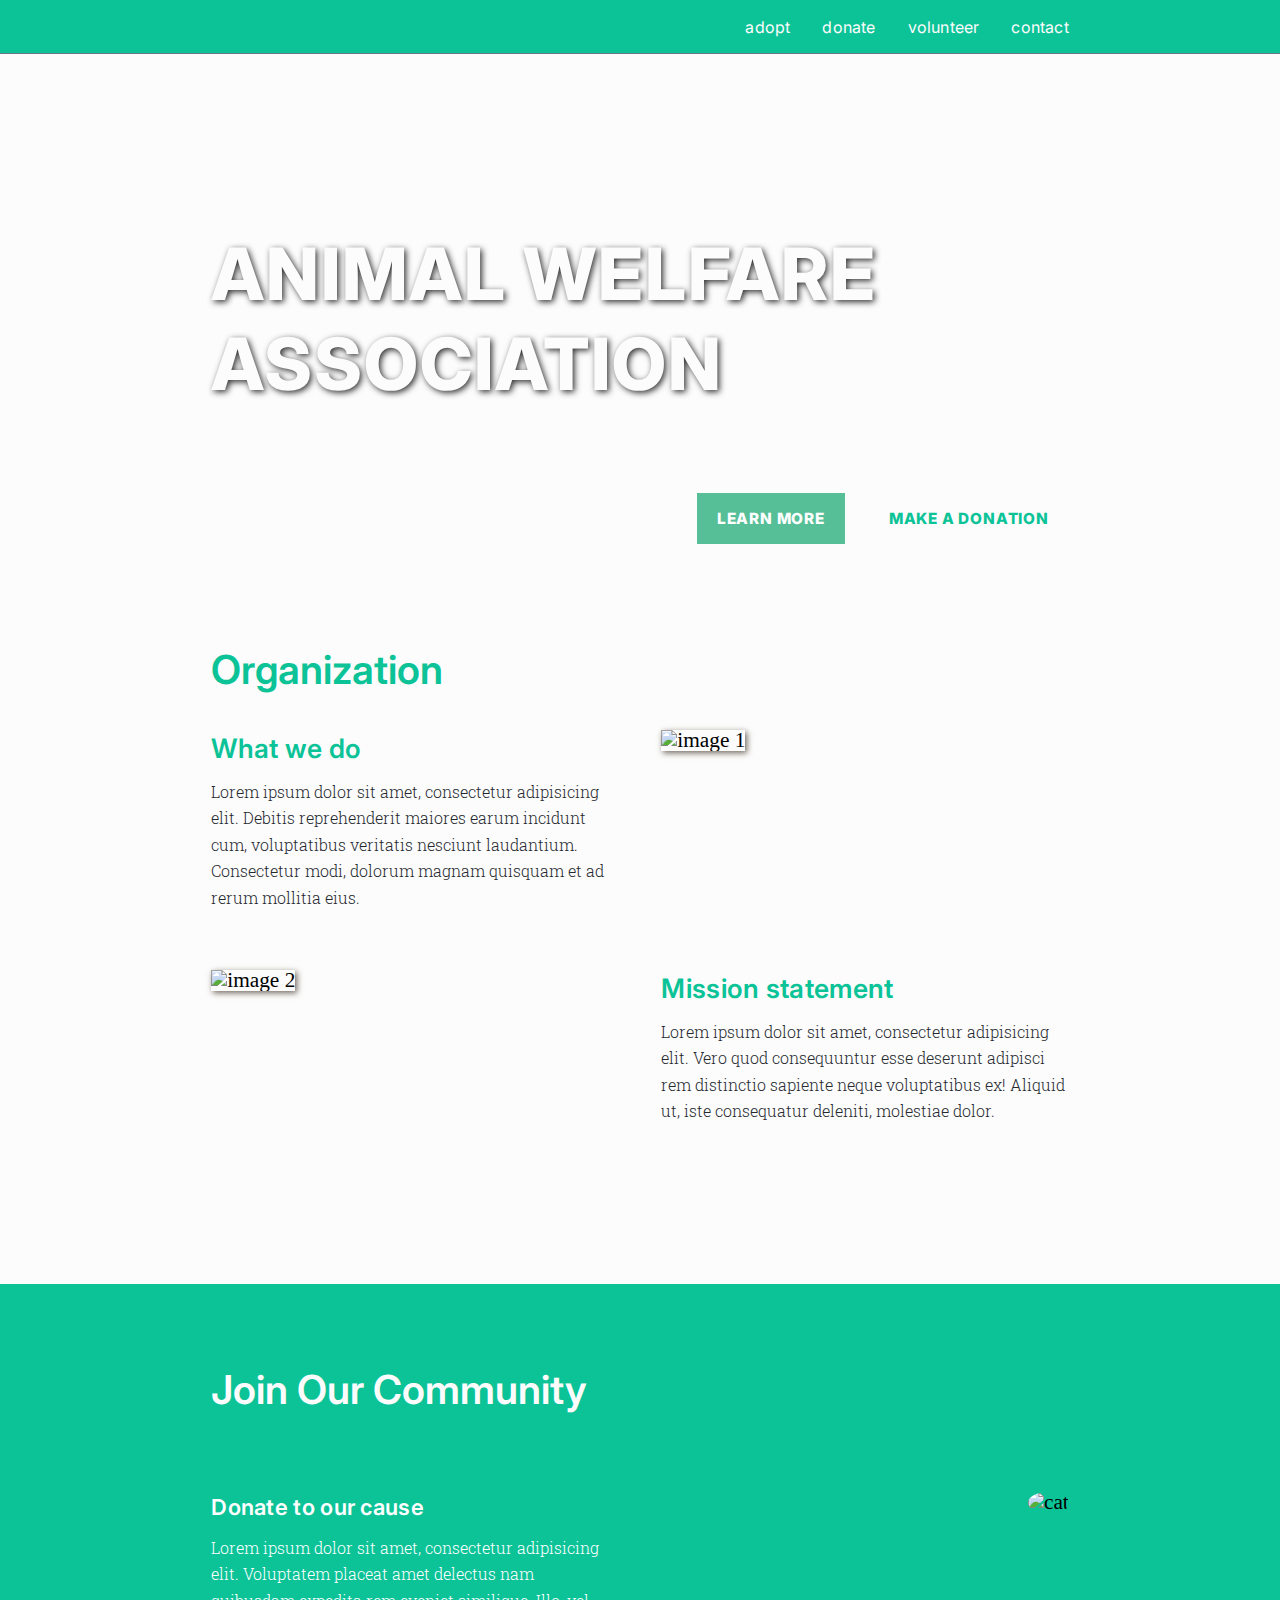
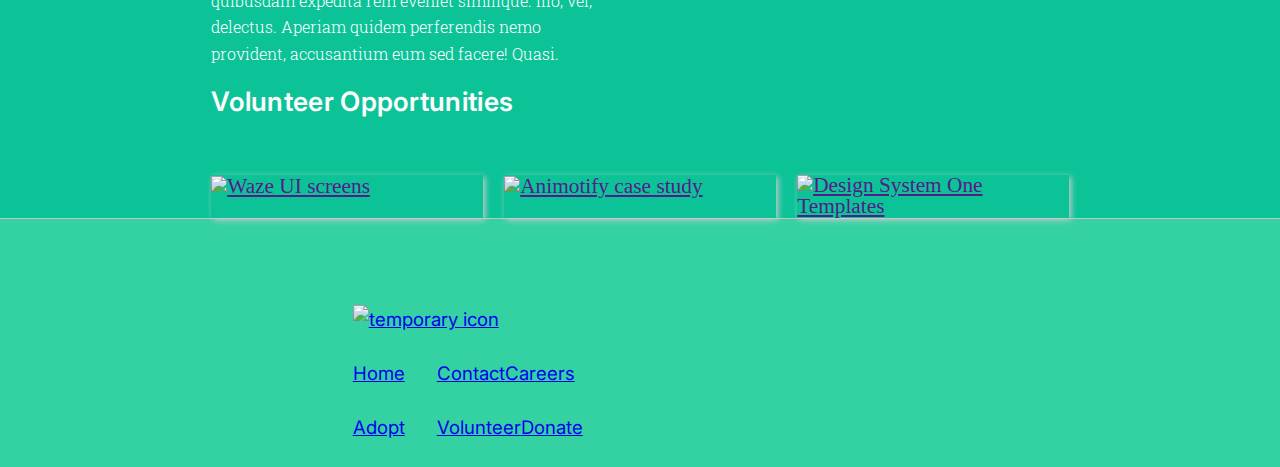
==== commit 71e66ba9: "Save" ====
--- a/public/index.html
+++ b/public/index.html
@@ -82,40 +82,46 @@
         <div>
           <img src="../assets/images/tiles/cat-eyes.png" alt="image 1">
         </div>
-      </div>
-      <br>
-      <br>
-      <div class="container-columns-50_50">
         <div>
           <img src="../assets/images/tiles/black-pug.png" alt="image 2">
         </div>
         <div>
           <h4>Mission statement</h4>
-          <p>Lorem ipsum dolor sit amet, consectetur adipisicing elit. Ipsam, odio quae nisi.</p>
+          <p>Lorem ipsum dolor sit amet, consectetur adipisicing elit. Vero quod consequuntur esse deserunt adipisci rem distinctio sapiente neque voluptatibus ex! Aliquid ut, iste consequatur deleniti, molestiae dolor.</p>
         </div>
       </div>
     </div>
   </div>
   <div id="row-discover" class="container-section-100">
     <div class="container-inner-67">
-      <h2>Volunteering Opportunities</h2>
+      <h2>Join Our Community</h2>
+      <div class="container-columns-50_50">
+        <div>
+          <h5>Donate to our cause</h5>
+          <p>Lorem ipsum dolor sit amet, consectetur adipisicing elit. Voluptatem placeat amet delectus nam quibusdam expedita rem eveniet similique. Illo, vel, delectus. Aperiam quidem perferendis nemo provident, accusantium eum sed facere! Quasi.</p>
+        </div>
+        <div>
+          <img src="../assets/images/tiles/discover-1.png" alt="cat">
+        </div>
+      </div>
+      <h4>Volunteer Opportunities</h4>
       <div class="container-columns-33_33_33">
         <div>
           <a target="_blank" href="">
-            <h4>Medical &amp; Sickness Prevention</h4>
+            <h5>Medical &amp; Sickness Prevention</h5>
             <img src="../assets/images/tiles/discover-1.png" alt="Waze UI screens">
           </a>
         </div>
         <div>
           <a target="_blank" href="">
-            <h4>Grooming Services</h4>
+            <h5>Grooming Services</h5>
             <img id="img-br-tl" src="../assets/images/tiles/discover-2.png" alt="Animotify case study">
           </a>
           <span class="font-caption">Animotify case study</span>
         </div>
         <div>
           <a target="_blank" href="">
-            <h4>Training and Socialization</h4>
+            <h5>Training and Socialization</h5>
             <img id="img-br-tr" src="../assets/images/tiles/discover-3.png" alt="Design System One Templates">
           </a>
           <span class="font-caption">One UI case study</span>
@@ -129,7 +135,7 @@
         <ul>
           <li>
             <a href="#">
-              <img src="../assets/images/icons/RX-78-2_red.png" alt="temporary icon">
+              <img src="../assets/images/icons/frog_32.gif" alt="temporary icon">
             </a>
           </li>
         </ul>
--- a/assets/css/home/style.css
+++ b/assets/css/home/style.css
@@ -28,7 +28,7 @@
 }
 .container-columns-33_67 {
   display: grid;
-  grid-template-columns: 2fr 1fr;
+  grid-template-columns: 1fr 2fr;
 }
 .container-columns-50_50 {
   display: grid;
@@ -75,8 +75,8 @@
   color: #6C7583;
 }
 .font-heading_text-h5 {
-  font-family: 'Roboto Slab', serif;
-  font-weight: 400;
+  font-family: 'Inter', sans-serif;
+  font-weight: 600;
   font-size: 16.5pt;
   letter-spacing: 0.3px;
   margin: 0 0 12px 0;
@@ -87,18 +87,17 @@
 .font-body_text-p {
   font-family: 'Roboto Slab', serif;
   margin: 0;
-  font-size: 14pt;
-  line-height: 160%;
-  font-weight: 400;
+  font-size: 12pt;
+  line-height: 165%;
+  font-weight: 300;
   color: #25282F;
   margin: 0 0 16px 0;
 }
 .font-hyperlink_text {
   font-family: 'Roboto Slab', serif;
   margin: 0;
-  font-size: 14pt;
-  line-height: 160%;
-  font-weight: 400;
+  font-size: 12pt;
+  line-height: 165%;
   color: #25282F;
   margin: 0 0 16px 0;
   text-decoration: none;
@@ -112,8 +111,8 @@
 .font-hyperlink_in-text {
   font-family: 'Roboto Slab', serif;
   margin: 0;
-  line-height: 160%;
-  font-weight: 400;
+  font-size: 12pt;
+  line-height: 165%;
   color: #25282F;
   margin: 0 0 16px 0;
   color: #2E69FF;
@@ -146,7 +145,7 @@
 form button {
   font-family: 'Inter', sans-serif;
   color: #FFF;
-  background-color: #34D1A2;
+  background-color: #56BF97;
   border: none;
   padding: 16px 20px 16px 20px;
   transition: 0.3s;
@@ -210,8 +209,8 @@
   color: #6C7583;
 }
 h5 {
-  font-family: 'Roboto Slab', serif;
-  font-weight: 400;
+  font-family: 'Inter', sans-serif;
+  font-weight: 600;
   font-size: 16.5pt;
   letter-spacing: 0.3px;
   margin: 0 0 12px 0;
@@ -222,9 +221,9 @@
 p {
   font-family: 'Roboto Slab', serif;
   margin: 0;
-  font-size: 14pt;
-  line-height: 160%;
-  font-weight: 400;
+  font-size: 12pt;
+  line-height: 165%;
+  font-weight: 300;
   color: #25282F;
   margin: 0 0 16px 0;
 }
@@ -262,14 +261,14 @@
   cursor: pointer;
 }
 #row-mission {
-  background-color: #0CC398;
+  background-color: #FCFCFC;
   min-height: 80vh;
 }
 #row-mission h2 {
-  color: #FCFCFC;
+  color: #0CC398;
 }
 #row-mission h4 {
-  color: #FCFCFC;
+  color: #0CC398;
 }
 #row-mission p {
   color: #25282F;
@@ -282,15 +281,23 @@
   box-shadow: 2px 2px 6px #70675B;
 }
 #row-discover {
-  background-color: #F88F14;
-  background-color: #FCFCFC;
-  min-height: 85vh;
+  background-color: #0CC398;
 }
 #row-discover h2 {
-  color: #6C7583;
+  color: #FCFCFC;
+}
+#row-discover h4 {
+  color: #FCFCFC;
+}
+#row-discover h5 {
+  color: #FFF;
+}
+#row-discover p {
+  color: #FFF;
 }
 #row-discover .container-columns-33_33_33 {
   grid-gap: 1em;
+  margin-top: 2em;
 }
 #row-discover .container-columns-33_33_33 div {
   box-shadow: 2px 2px 6px #CCCCCC;
@@ -304,7 +311,7 @@
   max-width: 100%;
   min-width: 100%;
 }
-#row-discover .container-columns-33_33_33 div a h4 {
+#row-discover .container-columns-33_33_33 div a h5 {
   text-align: center;
   top: 0;
   left: 0;
@@ -312,14 +319,14 @@
   bottom: 0;
   margin: auto;
   position: absolute;
-  background: #0CC398;
-  color: #fff;
+  background: #FCFCFC;
+  color: #FCFCFC;
   opacity: 0;
   transition: 0.5s;
   margin-block-end: 0;
   padding: 20% 1em 0 1em;
 }
-#row-discover .container-columns-33_33_33 div a h4:hover {
+#row-discover .container-columns-33_33_33 div a h5:hover {
   opacity: 0.92;
 }
 #row-discover .container-columns-33_33_33 div .font-caption {
@@ -328,3 +335,12 @@
 #row-discover .container-columns-33_33_33 div:hover {
   box-shadow: 4px 4px 8px #B6C1BF;
 }
+#row-discover .container-columns-50_50 {
+  grid-gap: 2em;
+  margin-top: 2em;
+}
+#row-discover .container-columns-50_50 div img {
+  float: right;
+  max-width: 80%;
+  border-radius: 50%;
+}
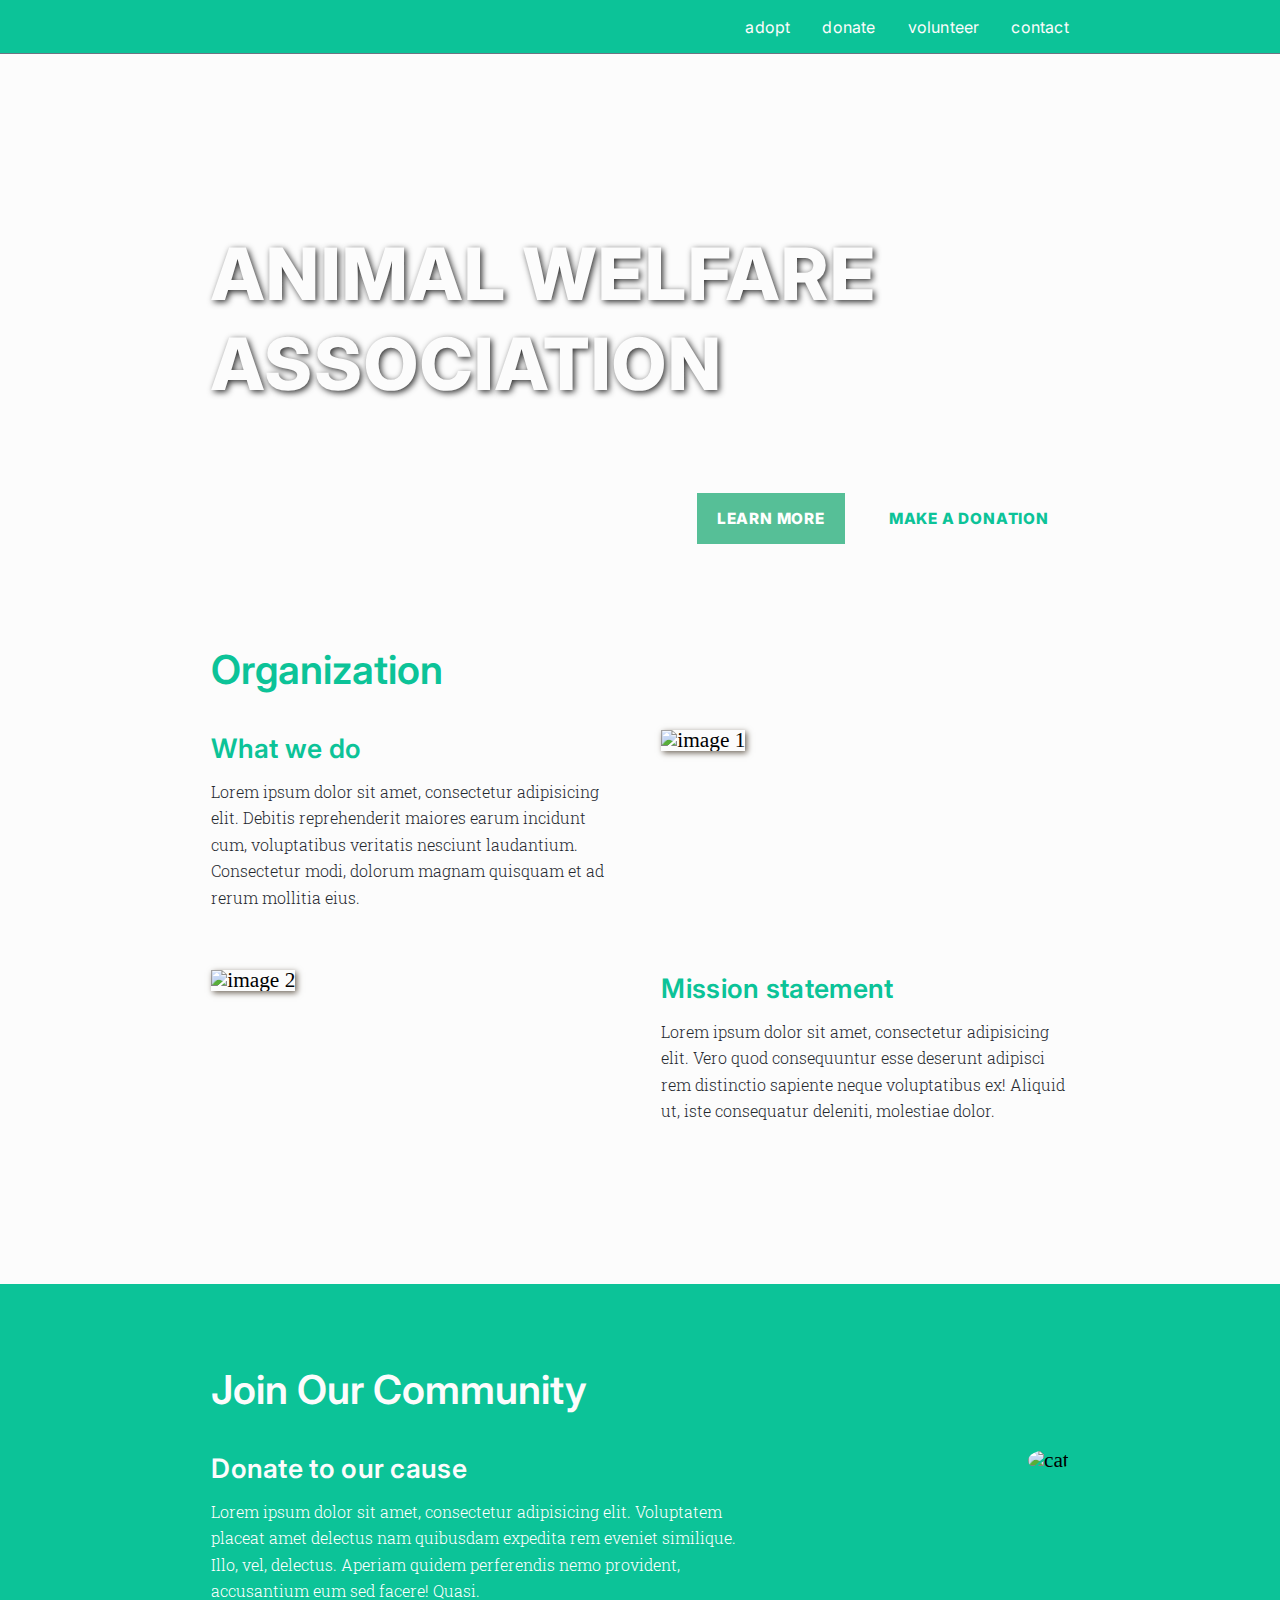
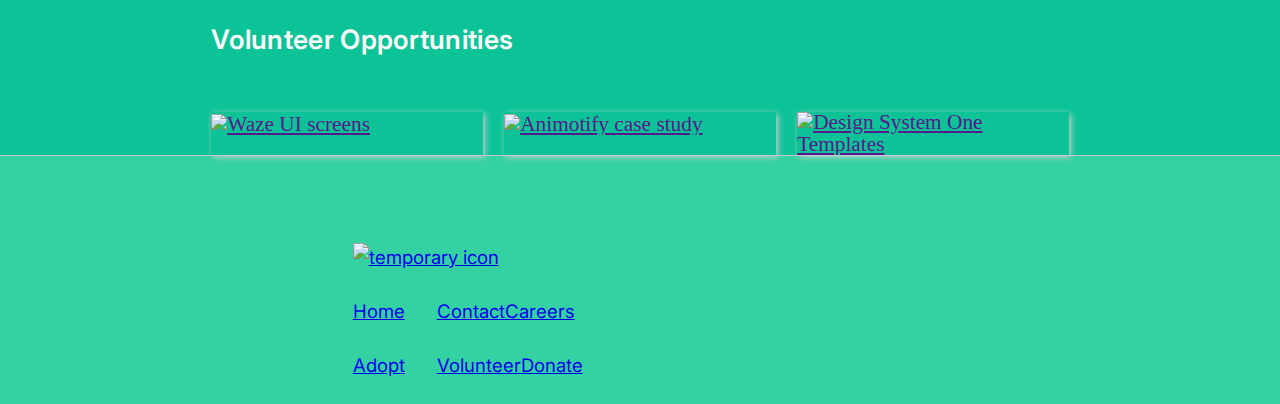
==== commit 70cebb78: "Save" ====
--- a/public/index.html
+++ b/public/index.html
@@ -95,9 +95,9 @@
   <div id="row-discover" class="container-section-100">
     <div class="container-inner-67">
       <h2>Join Our Community</h2>
-      <div class="container-columns-50_50">
+      <div class="container-columns-67_33">
         <div>
-          <h5>Donate to our cause</h5>
+          <h4>Donate to our cause</h4>
           <p>Lorem ipsum dolor sit amet, consectetur adipisicing elit. Voluptatem placeat amet delectus nam quibusdam expedita rem eveniet similique. Illo, vel, delectus. Aperiam quidem perferendis nemo provident, accusantium eum sed facere! Quasi.</p>
         </div>
         <div>
--- a/assets/css/home/style.css
+++ b/assets/css/home/style.css
@@ -335,11 +335,10 @@
 #row-discover .container-columns-33_33_33 div:hover {
   box-shadow: 4px 4px 8px #B6C1BF;
 }
-#row-discover .container-columns-50_50 {
+#row-discover .container-columns-67_33 {
   grid-gap: 2em;
-  margin-top: 2em;
-}
-#row-discover .container-columns-50_50 div img {
+}
+#row-discover .container-columns-67_33 div img {
   float: right;
   max-width: 80%;
   border-radius: 50%;
